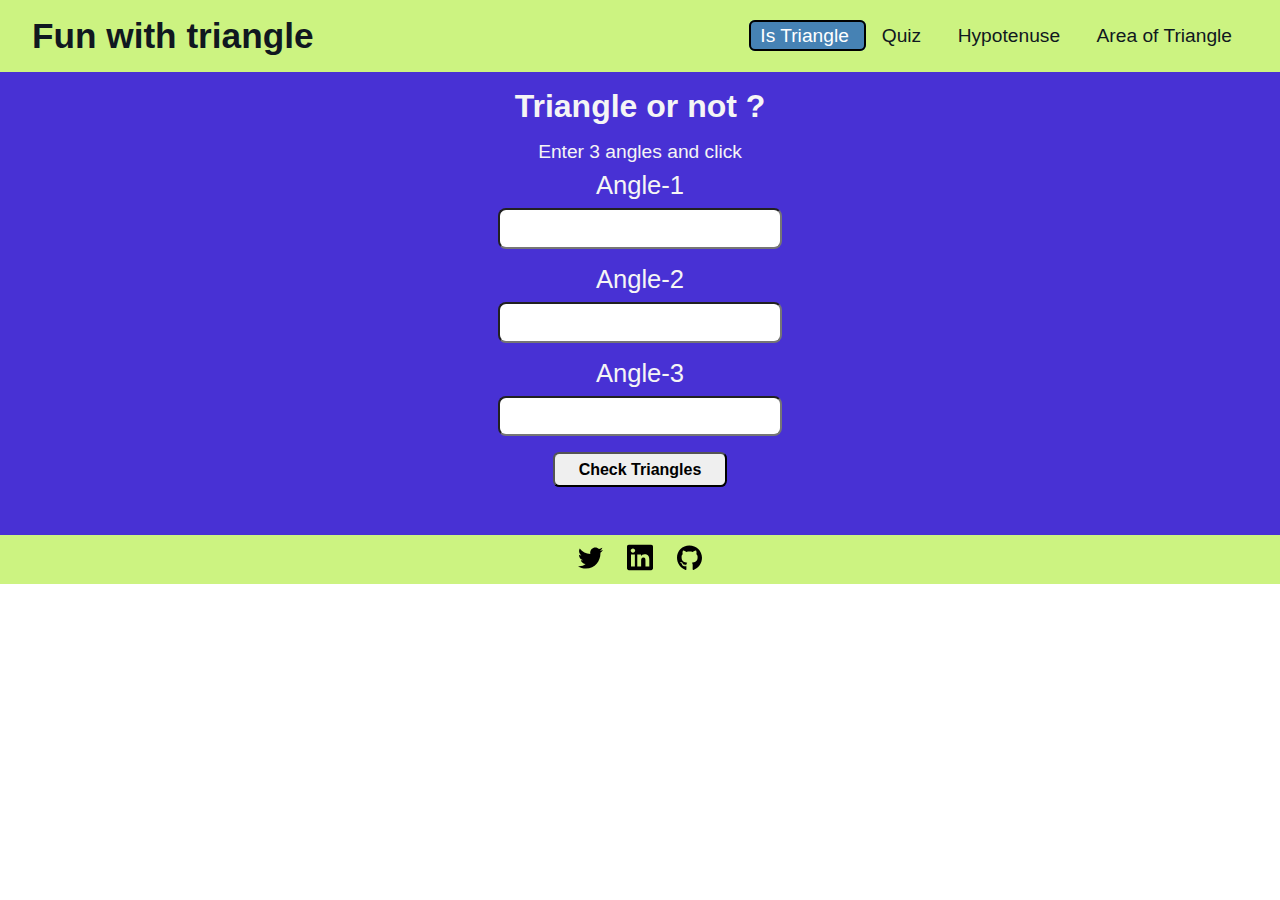
==== index.html @ 9809834d "updated file name" ====
<!DOCTYPE html>
<html lang="en">

<head>
    <meta charset="UTF-8">
    <meta http-equiv="X-UA-Compatible" content="IE=edge">
    <meta name="viewport" content="width=device-width, initial-scale=1.0">
    <link rel="stylesheet" href="style.css">
    <title>Fun Triangles</title>
</head>

<body>

    <header>
        <h1 class="brand-name">Fun with triangle</h1>

        <nav>
            <a class="active" href="./index.html">Is Triangle </a>
            <a href="./quiz.html">Quiz</a>
            <a href="./hypotenuse.html">Hypotenuse</a>
            <a href="./Area-of-triangle.html">Area of Triangle</a>
        </nav>

    </header>

    <main>

        <h2 class="heading">Triangle or not ?</h2>

        <p>Enter 3 angles and click</p>

        <div class="input-container">
            <label for="angel1">Angle-1</label>
            <input id="angel1" type="number" class="input-angle">
        </div>
        <div class="input-container">
            <label for="angel2">Angle-2</label>
            <input id="angel2" type="number" class="input-angle">
        </div>
        <div class="input-container">
            <label for="angel3">Angle-3</label>
            <input id="angel3" type="number" class="input-angle">
        </div>
        <button class="check-button" id="btn-check">Check Triangles</button>

        <div class="output-div" id="output"></div>



    </main>
    <footer>
        <a href="https://twitter.com/karthikgoudrv" target="_blank"><img class="social-icons" src="./logos/twitter.svg"
                alt="twitter"></a>
        <a href="https://www.linkedin.com/in/karthikgoudrv" target="_blank"><img class="social-icons"
                src="./logos/linkedin.svg" alt="linkedin"></a>
        <a href="https://github.com/karthikgoud" target="_blank"><img class="social-icons" src="./logos/github.svg"
                alt="github"></a>
    </footer>
    <script src="./isTriangle.js"></script>
</body>

</html>
---- style.css ----
:root{
    --header-color:#CCF381;
    --main-color:#4831D4;

    --headerfont--color:#101820;

    --maintext-color:#f5f5f5;

    --button-backgroundcolor:#d3d3d3;
    --button-color:#101820;
}


body{
    text-align: center;
    display: flex; 
    flex-direction: column;
    height: 100vh;
    padding: 0;
    margin: 0;
    font-family: 'Montserrat', sans-serif;
    
}

h1,h2,h3,h4,h5,h6,p{
    padding: 0;
    margin: 0;
}

a{
    color: var(--headerfont--color);
}

.active {
    font-weight: 500;
    color: white;
    border: 2px solid black;
    padding: 0.2rem 0.6rem;
    border-radius: 6px;
    background-color: steelblue;
}


/* header */

.brand-name{
    font-size: 2.2rem;
}

header{
    background-color: var(--header-color);
    color: var(--headerfont--color);
    display: flex; 
    flex-direction: row;
    justify-content: space-between;
    align-items: center;
    padding: 1rem 2rem;
}

header h1{
    font-size: 2rem;
    margin: 0;

}

header nav a{
    padding: 0 1rem;
    text-decoration: none;
    font-size: 1.2rem;
}

/* main */

main{
    background-color: var(--main-color);
    color: var(--maintext-color);

    /* background-color: #FBEAEB; */
    display: flex;
    flex-direction: column;
    justify-content: center;
    align-items: center;
    /* height: 700px; */
    /* height: 80vh; */
}
.heading{
    font-size: 2rem;    
    padding: 1rem 0;
}

p{
    margin-bottom: 0.5rem;
    font-size: 1.2rem;
}

.input-container {
    display: flex;
    flex-direction: column;
    justify-content: center;
    align-items: center;
}

.input-container label {
    font-size: 1.6rem;
    padding-bottom: 0.5rem;
}
.input-container input {
    font-size: 1.3rem;
    padding: 0.4rem;
    margin-bottom: 1rem; ;
    border-radius: 0.5rem;
}

.check-button{
    font-size: 1rem;
    border-radius: 0.4rem;
    padding: 0.4rem 1.5rem;
    font-weight: 600;
}

.check-button:hover{
    cursor: pointer;
    background-color: var(--button-backgroundcolor);
}

.output-div{
    color: var(--maintext-color);
    font-size: 2rem;
    padding: 0.5rem 1rem;
    margin-top: 1rem;
    padding: 1rem 2rem;
}


/* footer */

footer {
    display: flex;
    align-items: center;
    justify-content: center;
    background-color: var(--header-color);
    gap: 1.5rem;
    /* margin: auto ; */
    padding: 0.5rem;
}

.social-icons{
    width: 1.6rem;
}

/* -------Quiz--------- */

.form-quiz {
    display: flex;
    flex-direction: column;
    font-size: 1.4rem;justify-content: center;
}

form p {
    padding-bottom: 0.6rem;
}

.question-container {
    padding: 1.6rem 2rem ;
}

.submit-button{
    font-size: 1rem;
    border-radius: 0.4rem;
    padding: 0.4rem 1.5rem;
    font-weight: 600;
}

.submit-button:hover{
    cursor: pointer;
    background-color: var(--button-backgroundcolor);
}

.separator {
    width: 100%;
    padding: 1.5px;
    margin: 0 auto ;
    background-color: rgba(58, 245, 114, 0.447);
    border: none;
    margin: 0.8rem 0 0.5rem 0;
}



/* hypotenous */

#hypotenuse-img{
    padding: 0.6rem 0 1rem 0;
}


.calculate-button{
    font-size: 1rem;
    border-radius: 0.4rem;
    padding: 0.4rem 1.5rem;
    font-weight: 600;
}

.calculate-button:hover{
    cursor: pointer;
    background-color: var(--button-backgroundcolor);
}

/* area of triangle */

#area-main{
    height: 700px;
}
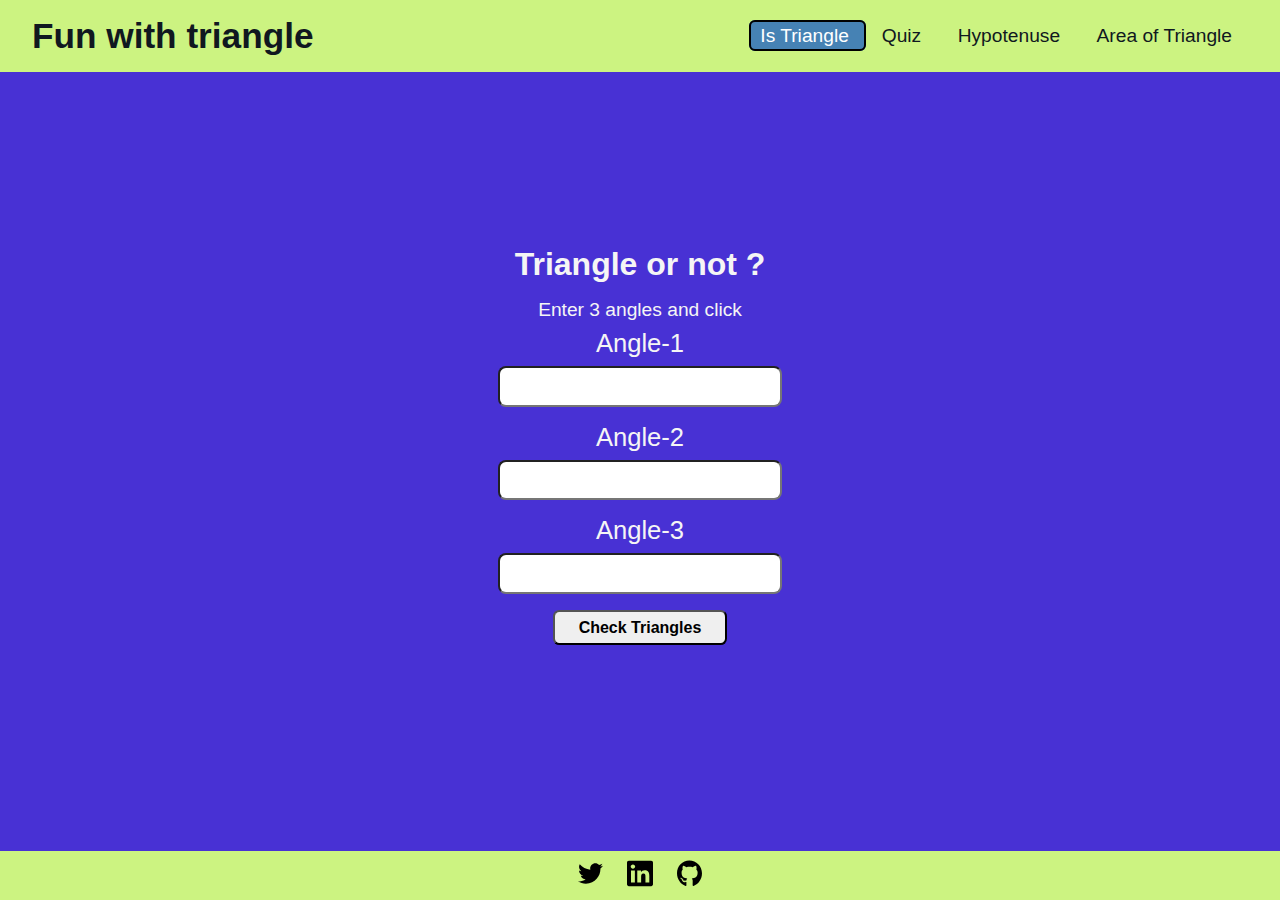
==== commit 34cb41f3: "refactor: body height" ====
--- a/index.html
+++ b/index.html
@@ -5,7 +5,7 @@
     <meta charset="UTF-8">
     <meta http-equiv="X-UA-Compatible" content="IE=edge">
     <meta name="viewport" content="width=device-width, initial-scale=1.0">
-    <link rel="stylesheet" href="style.css">
+    <link rel="stylesheet" href="./style.css">
     <title>Fun Triangles</title>
 </head>
 
@@ -59,4 +59,4 @@
     <script src="./isTriangle.js"></script>
 </body>
 
-</html>
+</html>--- a/style.css
+++ b/style.css
@@ -74,14 +74,12 @@
 main{
     background-color: var(--main-color);
     color: var(--maintext-color);
-
-    /* background-color: #FBEAEB; */
     display: flex;
     flex-direction: column;
     justify-content: center;
     align-items: center;
-    /* height: 700px; */
-    /* height: 80vh; */
+    height: 100%;
+
 }
 .heading{
     font-size: 2rem;    
@@ -131,6 +129,11 @@
     padding: 1rem 2rem;
 }
 
+.question-no{
+    color: yellow;
+    font-size: 1.5rem;
+    font-weight: bold;
+}
 
 /* footer */
 
@@ -140,52 +143,13 @@
     justify-content: center;
     background-color: var(--header-color);
     gap: 1.5rem;
-    /* margin: auto ; */
     padding: 0.5rem;
+
 }
 
 .social-icons{
     width: 1.6rem;
 }
-
-/* -------Quiz--------- */
-
-.form-quiz {
-    display: flex;
-    flex-direction: column;
-    font-size: 1.4rem;justify-content: center;
-}
-
-form p {
-    padding-bottom: 0.6rem;
-}
-
-.question-container {
-    padding: 1.6rem 2rem ;
-}
-
-.submit-button{
-    font-size: 1rem;
-    border-radius: 0.4rem;
-    padding: 0.4rem 1.5rem;
-    font-weight: 600;
-}
-
-.submit-button:hover{
-    cursor: pointer;
-    background-color: var(--button-backgroundcolor);
-}
-
-.separator {
-    width: 100%;
-    padding: 1.5px;
-    margin: 0 auto ;
-    background-color: rgba(58, 245, 114, 0.447);
-    border: none;
-    margin: 0.8rem 0 0.5rem 0;
-}
-
-
 
 /* hypotenous */
 
@@ -205,9 +169,3 @@
     cursor: pointer;
     background-color: var(--button-backgroundcolor);
 }
-
-/* area of triangle */
-
-#area-main{
-    height: 700px;
-}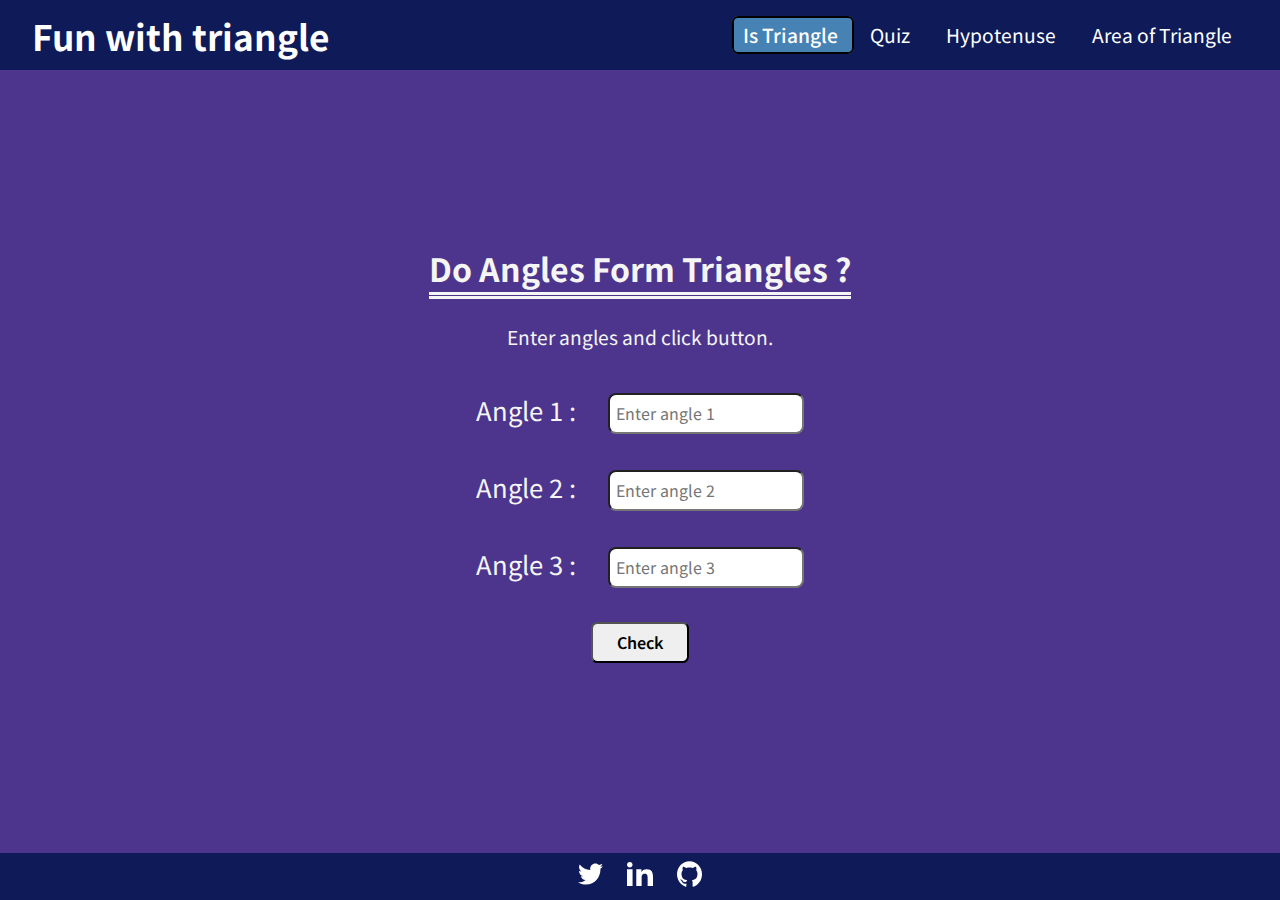
==== commit 556948a3: "refactor and style" ====
--- a/index.html
+++ b/index.html
@@ -25,23 +25,23 @@
 
     <main>
 
-        <h2 class="heading">Triangle or not ?</h2>
+        <h2 class="heading">Do Angles Form Triangles ?</h2>
 
-        <p>Enter 3 angles and click</p>
+        <p>Enter angles and click button.</p>
 
         <div class="input-container">
-            <label for="angel1">Angle-1</label>
-            <input id="angel1" type="number" class="input-angle">
+            <label for="angel1">Angle 1 :</label>
+            <input id="angel1" type="number" class="input-angle" placeholder="Enter angle 1">
         </div>
         <div class="input-container">
-            <label for="angel2">Angle-2</label>
-            <input id="angel2" type="number" class="input-angle">
+            <label for="angel2">Angle 2 :</label>
+            <input id="angel2" type="number" class="input-angle" placeholder="Enter angle 2">
         </div>
         <div class="input-container">
-            <label for="angel3">Angle-3</label>
-            <input id="angel3" type="number" class="input-angle">
+            <label for="angel3">Angle 3 :</label>
+            <input id="angel3" type="number" class="input-angle" placeholder="Enter angle 3">
         </div>
-        <button class="check-button" id="btn-check">Check Triangles</button>
+        <button class="check-button" id="btn-check">Check</button>
 
         <div class="output-div" id="output"></div>
 
--- a/style.css
+++ b/style.css
@@ -1,15 +1,20 @@
+@import url('https://fonts.googleapis.com/css2?family=Noto+Sans+JP:wght@300;400;500;700;900&display=swap');
+
 :root{
-    --header-color:#CCF381;
-    --main-color:#4831D4;
+    --header-color:#0e1b58;
+    --main-color:#4d358d;
 
-    --headerfont--color:#101820;
+    --headerfont--color:#fff;
 
     --maintext-color:#f5f5f5;
 
-    --button-backgroundcolor:#d3d3d3;
+    --button-backgroundcolor:#9854b7;
     --button-color:#101820;
 }
 
+*{
+    font-family: 'Noto Sans JP', sans-serif;
+}
 
 body{
     text-align: center;
@@ -54,11 +59,11 @@
     flex-direction: row;
     justify-content: space-between;
     align-items: center;
-    padding: 1rem 2rem;
+    padding: 0.6rem 2rem;
 }
 
 header h1{
-    font-size: 2rem;
+    font-size:2rem;
     margin: 0;
 
 }
@@ -79,12 +84,16 @@
     justify-content: center;
     align-items: center;
     height: 100%;
+    gap: 2rem;
 
 }
 .heading{
-    font-size: 2rem;    
-    padding: 1rem 0;
+    font-size: 2rem;
+    text-decoration: underline double;  
+    text-decoration-style: double ;
+    text-underline-offset: 0.6rem;
 }
+
 
 p{
     margin-bottom: 0.5rem;
@@ -93,9 +102,10 @@
 
 .input-container {
     display: flex;
-    flex-direction: column;
+    flex-direction: row;
     justify-content: center;
     align-items: center;
+    gap: 2rem;
 }
 
 .input-container label {
@@ -103,9 +113,9 @@
     padding-bottom: 0.5rem;
 }
 .input-container input {
-    font-size: 1.3rem;
+    font-size: 1rem;
     padding: 0.4rem;
-    margin-bottom: 1rem; ;
+    /* margin-bottom: 1rem; ; */
     border-radius: 0.5rem;
 }
 
@@ -114,19 +124,22 @@
     border-radius: 0.4rem;
     padding: 0.4rem 1.5rem;
     font-weight: 600;
+    margin-bottom: 1rem;
 }
 
 .check-button:hover{
     cursor: pointer;
     background-color: var(--button-backgroundcolor);
+    color: #fff;
+
 }
 
 .output-div{
     color: var(--maintext-color);
     font-size: 2rem;
-    padding: 0.5rem 1rem;
-    margin-top: 1rem;
-    padding: 1rem 2rem;
+    padding: 0 2rem 1rem 2rem;
+    display: none;
+    margin-bottom: 1rem;
 }
 
 .question-no{
@@ -154,7 +167,7 @@
 /* hypotenous */
 
 #hypotenuse-img{
-    padding: 0.6rem 0 1rem 0;
+    padding: 0rem 0 1rem 0;
 }
 
 
@@ -163,9 +176,11 @@
     border-radius: 0.4rem;
     padding: 0.4rem 1.5rem;
     font-weight: 600;
+    margin-bottom: 1rem;
 }
 
 .calculate-button:hover{
     cursor: pointer;
     background-color: var(--button-backgroundcolor);
+    color: #fff;
 }
